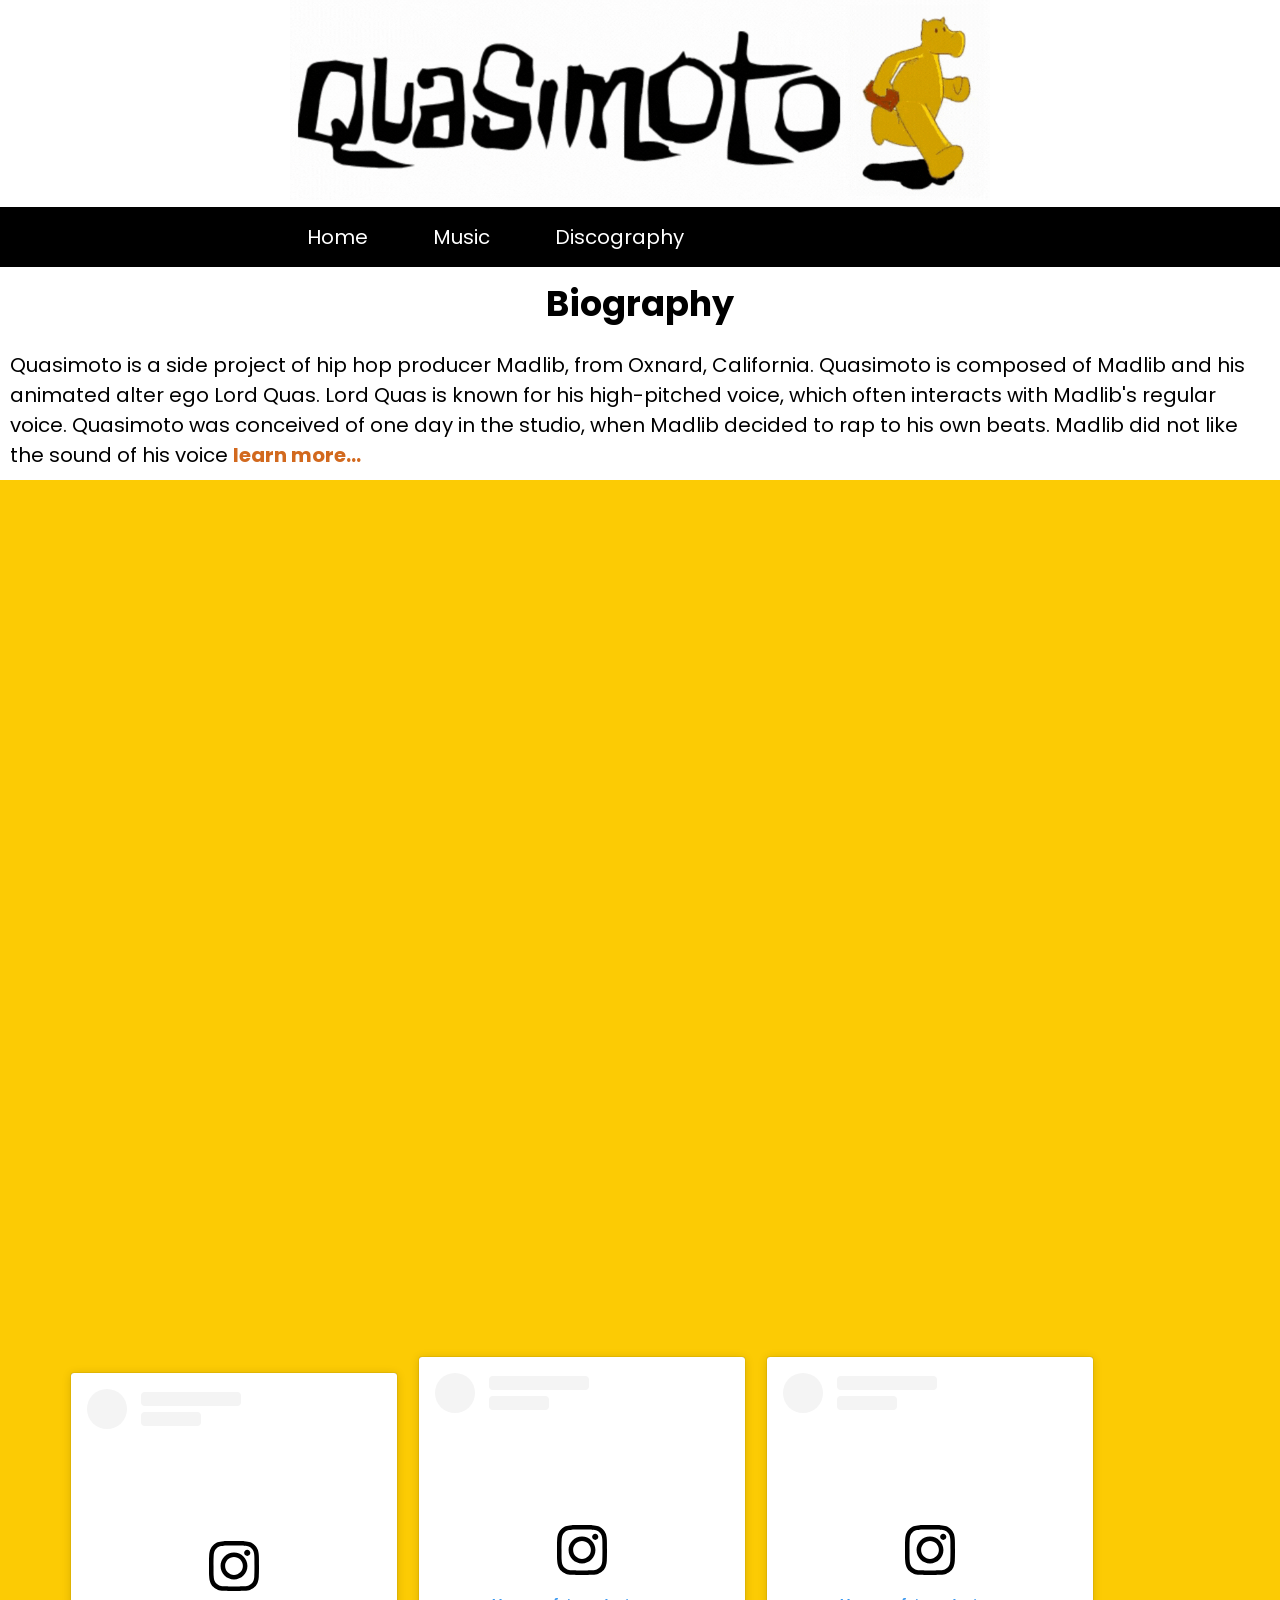
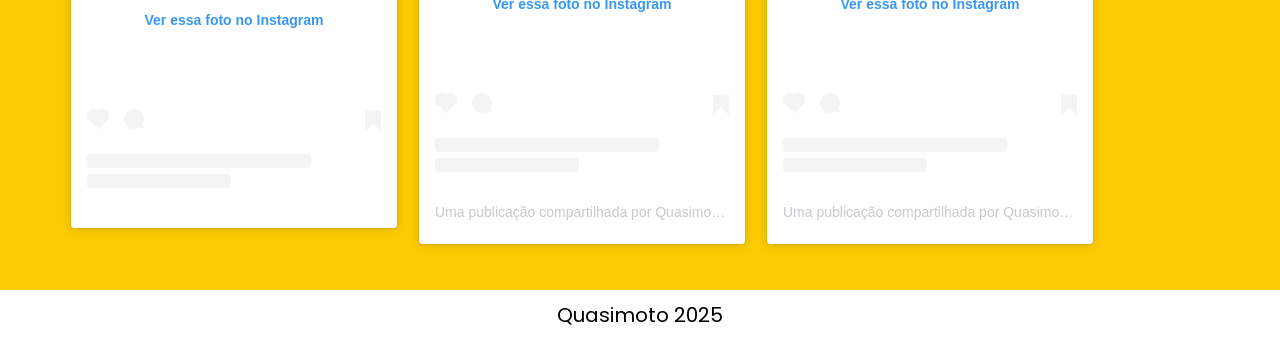
==== index.html @ 855b1bad "inicio projeto" ====
<!DOCTYPE html>
<html lang="en">

<head>
    <script src="https://kit.fontawesome.com/289f934075.js" crossorigin="anonymous"></script>
    <meta charset="UTF-8">
    <meta name="viewport" content="width=device-width, initial-scale=1.0">
    <title>Quasimoto</title>
    <link rel="stylesheet" href="style.css">
</head>

<body>
    <header>
        <div class="container">
            <div class="logo"><img src="imagens/logo-gif.gif" alt=""></div>
        </div>
        <div class="container-2">
            <div class="menu">
                <nav>
                    <a href="index.html">Home</a>
                    <a href="music.html">Music</a>
                    <a href="">Discography</a>
                </nav>
            </div>
            <div class="sociais">
                <button class="icon-social"><a href="https://www.instagram.com/quasimoto" target="_blank"><i
                            class="fa-brands fa-instagram"></i></a></button>
                <button class="icon-social"><a
                        href="https://open.spotify.com/intl-pt/artist/1rJkz5vopfGxTUGFNB3o4G?si=VcthNNlBQUWtLg6mft9ZTA"
                        target="_blank"><i class="fa-brands fa-spotify"></i></a></button>
                <button class="icon-social"><a href="https://www.youtube.com/channel/UCFkCLeMBKTlA3UD13VBTR9w" target="_blank"><i
                            class="fa-brands fa-youtube"></i></a></button>

            </div>
        </div>
    </header>

    <div>
        <section class="history">
            <h2>Biography</h2>
            <p>Quasimoto is a side project of hip hop producer Madlib, from Oxnard, California. Quasimoto is composed of
                Madlib and his animated alter ego Lord Quas. Lord Quas is known for his high-pitched voice, which often
                interacts with Madlib's regular voice. Quasimoto was conceived of one day in the studio, when Madlib
                decided to rap to his own beats. Madlib did not like the sound of his voice <a class="link"
                    href="https://en.wikipedia.org/wiki/Quasimoto" target="_blank"><strong>learn more...</strong></a>
            </p>

        </section>

        <section class="spotify">
            <iframe style="border-radius:12px"
                src="https://open.spotify.com/embed/album/0dCxrv92J8gKDh4zObd2ZZ?utm_source=generator&theme=0"
                width="100%" height="152" frameBorder="0" allowfullscreen=""
                allow="autoplay; clipboard-write; encrypted-media; fullscreen; picture-in-picture"
                loading="lazy"></iframe>

            <iframe style="border-radius:12px"
                src="https://open.spotify.com/embed/album/6jnkEgtcxePHtbay62bota?utm_source=generator&theme=0"
                width="100%" height="152" frameBorder="0" allowfullscreen=""
                allow="autoplay; clipboard-write; encrypted-media; fullscreen; picture-in-picture"
                loading="lazy"></iframe>

            <iframe style="border-radius:12px"
                src="https://open.spotify.com/embed/album/6lNV29aJNXAQksyH6wkS7x?utm_source=generator&theme=0"
                width="100%" height="152" frameBorder="0" allowfullscreen=""
                allow="autoplay; clipboard-write; encrypted-media; fullscreen; picture-in-picture"
                loading="lazy"></iframe>

            <iframe style="border-radius:12px"
                src="https://open.spotify.com/embed/playlist/37i9dQZF1DZ06evO0Nw60n?utm_source=generator&theme=0"
                width="100%" height="352" frameBorder="0" allowfullscreen=""
                allow="autoplay; clipboard-write; encrypted-media; fullscreen; picture-in-picture"
                loading="lazy"></iframe>
        </section>

        <section class="post">
            <blockquote class="instagram-media"
                data-instgrm-permalink="https://www.instagram.com/p/CuFh15ev2xc/?utm_source=ig_embed&amp;utm_campaign=loading"
                data-instgrm-version="14"
                style=" background:#FFF; border:0; border-radius:3px; box-shadow:0 0 1px 0 rgba(0,0,0,0.5),0 1px 10px 0 rgba(0,0,0,0.15); margin: 1px; max-width:540px; min-width:326px; padding:0; width:99.375%; width:-webkit-calc(100% - 2px); width:calc(100% - 2px);">
                <div style="padding:16px;"> <a
                        href="https://www.instagram.com/p/CuFh15ev2xc/?utm_source=ig_embed&amp;utm_campaign=loading"
                        style=" background:#FFFFFF; line-height:0; padding:0 0; text-align:center; text-decoration:none; width:100%;"
                        target="_blank">
                        <div style=" display: flex; flex-direction: row; align-items: center;">
                            <div
                                style="background-color: #F4F4F4; border-radius: 50%; flex-grow: 0; height: 40px; margin-right: 14px; width: 40px;">
                            </div>
                            <div style="display: flex; flex-direction: column; flex-grow: 1; justify-content: center;">
                                <div
                                    style=" background-color: #F4F4F4; border-radius: 4px; flex-grow: 0; height: 14px; margin-bottom: 6px; width: 100px;">
                                </div>
                                <div
                                    style=" background-color: #F4F4F4; border-radius: 4px; flex-grow: 0; height: 14px; width: 60px;">
                                </div>
                            </div>
                        </div>
                        <div style="padding: 19% 0;"></div>
                        <div style="display:block; height:50px; margin:0 auto 12px; width:50px;"><svg width="50px"
                                height="50px" viewBox="0 0 60 60" version="1.1" xmlns="https://www.w3.org/2000/svg"
                                xmlns:xlink="https://www.w3.org/1999/xlink">
                                <g stroke="none" stroke-width="1" fill="none" fill-rule="evenodd">
                                    <g transform="translate(-511.000000, -20.000000)" fill="#000000">
                                        <g>
                                            <path
                                                d="M556.869,30.41 C554.814,30.41 553.148,32.076 553.148,34.131 C553.148,36.186 554.814,37.852 556.869,37.852 C558.924,37.852 560.59,36.186 560.59,34.131 C560.59,32.076 558.924,30.41 556.869,30.41 M541,60.657 C535.114,60.657 530.342,55.887 530.342,50 C530.342,44.114 535.114,39.342 541,39.342 C546.887,39.342 551.658,44.114 551.658,50 C551.658,55.887 546.887,60.657 541,60.657 M541,33.886 C532.1,33.886 524.886,41.1 524.886,50 C524.886,58.899 532.1,66.113 541,66.113 C549.9,66.113 557.115,58.899 557.115,50 C557.115,41.1 549.9,33.886 541,33.886 M565.378,62.101 C565.244,65.022 564.756,66.606 564.346,67.663 C563.803,69.06 563.154,70.057 562.106,71.106 C561.058,72.155 560.06,72.803 558.662,73.347 C557.607,73.757 556.021,74.244 553.102,74.378 C549.944,74.521 548.997,74.552 541,74.552 C533.003,74.552 532.056,74.521 528.898,74.378 C525.979,74.244 524.393,73.757 523.338,73.347 C521.94,72.803 520.942,72.155 519.894,71.106 C518.846,70.057 518.197,69.06 517.654,67.663 C517.244,66.606 516.755,65.022 516.623,62.101 C516.479,58.943 516.448,57.996 516.448,50 C516.448,42.003 516.479,41.056 516.623,37.899 C516.755,34.978 517.244,33.391 517.654,32.338 C518.197,30.938 518.846,29.942 519.894,28.894 C520.942,27.846 521.94,27.196 523.338,26.654 C524.393,26.244 525.979,25.756 528.898,25.623 C532.057,25.479 533.004,25.448 541,25.448 C548.997,25.448 549.943,25.479 553.102,25.623 C556.021,25.756 557.607,26.244 558.662,26.654 C560.06,27.196 561.058,27.846 562.106,28.894 C563.154,29.942 563.803,30.938 564.346,32.338 C564.756,33.391 565.244,34.978 565.378,37.899 C565.522,41.056 565.552,42.003 565.552,50 C565.552,57.996 565.522,58.943 565.378,62.101 M570.82,37.631 C570.674,34.438 570.167,32.258 569.425,30.349 C568.659,28.377 567.633,26.702 565.965,25.035 C564.297,23.368 562.623,22.342 560.652,21.575 C558.743,20.834 556.562,20.326 553.369,20.18 C550.169,20.033 549.148,20 541,20 C532.853,20 531.831,20.033 528.631,20.18 C525.438,20.326 523.257,20.834 521.349,21.575 C519.376,22.342 517.703,23.368 516.035,25.035 C514.368,26.702 513.342,28.377 512.574,30.349 C511.834,32.258 511.326,34.438 511.181,37.631 C511.035,40.831 511,41.851 511,50 C511,58.147 511.035,59.17 511.181,62.369 C511.326,65.562 511.834,67.743 512.574,69.651 C513.342,71.625 514.368,73.296 516.035,74.965 C517.703,76.634 519.376,77.658 521.349,78.425 C523.257,79.167 525.438,79.673 528.631,79.82 C531.831,79.965 532.853,80.001 541,80.001 C549.148,80.001 550.169,79.965 553.369,79.82 C556.562,79.673 558.743,79.167 560.652,78.425 C562.623,77.658 564.297,76.634 565.965,74.965 C567.633,73.296 568.659,71.625 569.425,69.651 C570.167,67.743 570.674,65.562 570.82,62.369 C570.966,59.17 571,58.147 571,50 C571,41.851 570.966,40.831 570.82,37.631">
                                            </path>
                                        </g>
                                    </g>
                                </g>
                            </svg></div>
                        <div style="padding-top: 8px;">
                            <div
                                style=" color:#3897f0; font-family:Arial,sans-serif; font-size:14px; font-style:normal; font-weight:550; line-height:18px;">
                                Ver essa foto no Instagram</div>
                        </div>
                        <div style="padding: 12.5% 0;"></div>
                        <div style="display: flex; flex-direction: row; margin-bottom: 14px; align-items: center;">
                            <div>
                                <div
                                    style="background-color: #F4F4F4; border-radius: 50%; height: 12.5px; width: 12.5px; transform: translateX(0px) translateY(7px);">
                                </div>
                                <div
                                    style="background-color: #F4F4F4; height: 12.5px; transform: rotate(-45deg) translateX(3px) translateY(1px); width: 12.5px; flex-grow: 0; margin-right: 14px; margin-left: 2px;">
                                </div>
                                <div
                                    style="background-color: #F4F4F4; border-radius: 50%; height: 12.5px; width: 12.5px; transform: translateX(9px) translateY(-18px);">
                                </div>
                            </div>
                            <div style="margin-left: 8px;">
                                <div
                                    style=" background-color: #F4F4F4; border-radius: 50%; flex-grow: 0; height: 20px; width: 20px;">
                                </div>
                                <div
                                    style=" width: 0; height: 0; border-top: 2px solid transparent; border-left: 6px solid #f4f4f4; border-bottom: 2px solid transparent; transform: translateX(16px) translateY(-4px) rotate(30deg)">
                                </div>
                            </div>
                            <div style="margin-left: auto;">
                                <div
                                    style=" width: 0px; border-top: 8px solid #F4F4F4; border-right: 8px solid transparent; transform: translateY(16px);">
                                </div>
                                <div
                                    style=" background-color: #F4F4F4; flex-grow: 0; height: 12px; width: 16px; transform: translateY(-4px);">
                                </div>
                                <div
                                    style=" width: 0; height: 0; border-top: 8px solid #F4F4F4; border-left: 8px solid transparent; transform: translateY(-4px) translateX(8px);">
                                </div>
                            </div>
                        </div>
                        <div
                            style="display: flex; flex-direction: column; flex-grow: 1; justify-content: center; margin-bottom: 24px;">
                            <div
                                style=" background-color: #F4F4F4; border-radius: 4px; flex-grow: 0; height: 14px; margin-bottom: 6px; width: 224px;">
                            </div>
                            <div
                                style=" background-color: #F4F4F4; border-radius: 4px; flex-grow: 0; height: 14px; width: 144px;">
                            </div>
                        </div>
                    </a></div>
            </blockquote>
            <script async src="//www.instagram.com/embed.js"></script>

            <blockquote class="instagram-media"
                data-instgrm-permalink="https://www.instagram.com/p/CskNwiOptbp/?utm_source=ig_embed&amp;utm_campaign=loading"
                data-instgrm-version="14"
                style=" background:#FFF; border:0; border-radius:3px; box-shadow:0 0 1px 0 rgba(0,0,0,0.5),0 1px 10px 0 rgba(0,0,0,0.15); margin: 1px; max-width:540px; min-width:326px; padding:0; width:99.375%; width:-webkit-calc(100% - 2px); width:calc(100% - 2px);">
                <div style="padding:16px;"> <a
                        href="https://www.instagram.com/p/CskNwiOptbp/?utm_source=ig_embed&amp;utm_campaign=loading"
                        style=" background:#FFFFFF; line-height:0; padding:0 0; text-align:center; text-decoration:none; width:100%;"
                        target="_blank">
                        <div style=" display: flex; flex-direction: row; align-items: center;">
                            <div
                                style="background-color: #F4F4F4; border-radius: 50%; flex-grow: 0; height: 40px; margin-right: 14px; width: 40px;">
                            </div>
                            <div style="display: flex; flex-direction: column; flex-grow: 1; justify-content: center;">
                                <div
                                    style=" background-color: #F4F4F4; border-radius: 4px; flex-grow: 0; height: 14px; margin-bottom: 6px; width: 100px;">
                                </div>
                                <div
                                    style=" background-color: #F4F4F4; border-radius: 4px; flex-grow: 0; height: 14px; width: 60px;">
                                </div>
                            </div>
                        </div>
                        <div style="padding: 19% 0;"></div>
                        <div style="display:block; height:50px; margin:0 auto 12px; width:50px;"><svg width="50px"
                                height="50px" viewBox="0 0 60 60" version="1.1" xmlns="https://www.w3.org/2000/svg"
                                xmlns:xlink="https://www.w3.org/1999/xlink">
                                <g stroke="none" stroke-width="1" fill="none" fill-rule="evenodd">
                                    <g transform="translate(-511.000000, -20.000000)" fill="#000000">
                                        <g>
                                            <path
                                                d="M556.869,30.41 C554.814,30.41 553.148,32.076 553.148,34.131 C553.148,36.186 554.814,37.852 556.869,37.852 C558.924,37.852 560.59,36.186 560.59,34.131 C560.59,32.076 558.924,30.41 556.869,30.41 M541,60.657 C535.114,60.657 530.342,55.887 530.342,50 C530.342,44.114 535.114,39.342 541,39.342 C546.887,39.342 551.658,44.114 551.658,50 C551.658,55.887 546.887,60.657 541,60.657 M541,33.886 C532.1,33.886 524.886,41.1 524.886,50 C524.886,58.899 532.1,66.113 541,66.113 C549.9,66.113 557.115,58.899 557.115,50 C557.115,41.1 549.9,33.886 541,33.886 M565.378,62.101 C565.244,65.022 564.756,66.606 564.346,67.663 C563.803,69.06 563.154,70.057 562.106,71.106 C561.058,72.155 560.06,72.803 558.662,73.347 C557.607,73.757 556.021,74.244 553.102,74.378 C549.944,74.521 548.997,74.552 541,74.552 C533.003,74.552 532.056,74.521 528.898,74.378 C525.979,74.244 524.393,73.757 523.338,73.347 C521.94,72.803 520.942,72.155 519.894,71.106 C518.846,70.057 518.197,69.06 517.654,67.663 C517.244,66.606 516.755,65.022 516.623,62.101 C516.479,58.943 516.448,57.996 516.448,50 C516.448,42.003 516.479,41.056 516.623,37.899 C516.755,34.978 517.244,33.391 517.654,32.338 C518.197,30.938 518.846,29.942 519.894,28.894 C520.942,27.846 521.94,27.196 523.338,26.654 C524.393,26.244 525.979,25.756 528.898,25.623 C532.057,25.479 533.004,25.448 541,25.448 C548.997,25.448 549.943,25.479 553.102,25.623 C556.021,25.756 557.607,26.244 558.662,26.654 C560.06,27.196 561.058,27.846 562.106,28.894 C563.154,29.942 563.803,30.938 564.346,32.338 C564.756,33.391 565.244,34.978 565.378,37.899 C565.522,41.056 565.552,42.003 565.552,50 C565.552,57.996 565.522,58.943 565.378,62.101 M570.82,37.631 C570.674,34.438 570.167,32.258 569.425,30.349 C568.659,28.377 567.633,26.702 565.965,25.035 C564.297,23.368 562.623,22.342 560.652,21.575 C558.743,20.834 556.562,20.326 553.369,20.18 C550.169,20.033 549.148,20 541,20 C532.853,20 531.831,20.033 528.631,20.18 C525.438,20.326 523.257,20.834 521.349,21.575 C519.376,22.342 517.703,23.368 516.035,25.035 C514.368,26.702 513.342,28.377 512.574,30.349 C511.834,32.258 511.326,34.438 511.181,37.631 C511.035,40.831 511,41.851 511,50 C511,58.147 511.035,59.17 511.181,62.369 C511.326,65.562 511.834,67.743 512.574,69.651 C513.342,71.625 514.368,73.296 516.035,74.965 C517.703,76.634 519.376,77.658 521.349,78.425 C523.257,79.167 525.438,79.673 528.631,79.82 C531.831,79.965 532.853,80.001 541,80.001 C549.148,80.001 550.169,79.965 553.369,79.82 C556.562,79.673 558.743,79.167 560.652,78.425 C562.623,77.658 564.297,76.634 565.965,74.965 C567.633,73.296 568.659,71.625 569.425,69.651 C570.167,67.743 570.674,65.562 570.82,62.369 C570.966,59.17 571,58.147 571,50 C571,41.851 570.966,40.831 570.82,37.631">
                                            </path>
                                        </g>
                                    </g>
                                </g>
                            </svg></div>
                        <div style="padding-top: 8px;">
                            <div
                                style=" color:#3897f0; font-family:Arial,sans-serif; font-size:14px; font-style:normal; font-weight:550; line-height:18px;">
                                Ver essa foto no Instagram</div>
                        </div>
                        <div style="padding: 12.5% 0;"></div>
                        <div style="display: flex; flex-direction: row; margin-bottom: 14px; align-items: center;">
                            <div>
                                <div
                                    style="background-color: #F4F4F4; border-radius: 50%; height: 12.5px; width: 12.5px; transform: translateX(0px) translateY(7px);">
                                </div>
                                <div
                                    style="background-color: #F4F4F4; height: 12.5px; transform: rotate(-45deg) translateX(3px) translateY(1px); width: 12.5px; flex-grow: 0; margin-right: 14px; margin-left: 2px;">
                                </div>
                                <div
                                    style="background-color: #F4F4F4; border-radius: 50%; height: 12.5px; width: 12.5px; transform: translateX(9px) translateY(-18px);">
                                </div>
                            </div>
                            <div style="margin-left: 8px;">
                                <div
                                    style=" background-color: #F4F4F4; border-radius: 50%; flex-grow: 0; height: 20px; width: 20px;">
                                </div>
                                <div
                                    style=" width: 0; height: 0; border-top: 2px solid transparent; border-left: 6px solid #f4f4f4; border-bottom: 2px solid transparent; transform: translateX(16px) translateY(-4px) rotate(30deg)">
                                </div>
                            </div>
                            <div style="margin-left: auto;">
                                <div
                                    style=" width: 0px; border-top: 8px solid #F4F4F4; border-right: 8px solid transparent; transform: translateY(16px);">
                                </div>
                                <div
                                    style=" background-color: #F4F4F4; flex-grow: 0; height: 12px; width: 16px; transform: translateY(-4px);">
                                </div>
                                <div
                                    style=" width: 0; height: 0; border-top: 8px solid #F4F4F4; border-left: 8px solid transparent; transform: translateY(-4px) translateX(8px);">
                                </div>
                            </div>
                        </div>
                        <div
                            style="display: flex; flex-direction: column; flex-grow: 1; justify-content: center; margin-bottom: 24px;">
                            <div
                                style=" background-color: #F4F4F4; border-radius: 4px; flex-grow: 0; height: 14px; margin-bottom: 6px; width: 224px;">
                            </div>
                            <div
                                style=" background-color: #F4F4F4; border-radius: 4px; flex-grow: 0; height: 14px; width: 144px;">
                            </div>
                        </div>
                    </a>
                    <p
                        style=" color:#c9c8cd; font-family:Arial,sans-serif; font-size:14px; line-height:17px; margin-bottom:0; margin-top:8px; overflow:hidden; padding:8px 0 7px; text-align:center; text-overflow:ellipsis; white-space:nowrap;">
                        <a href="https://www.instagram.com/p/CskNwiOptbp/?utm_source=ig_embed&amp;utm_campaign=loading"
                            style=" color:#c9c8cd; font-family:Arial,sans-serif; font-size:14px; font-style:normal; font-weight:normal; line-height:17px; text-decoration:none;"
                            target="_blank">Uma publicação compartilhada por Quasimoto (@quasimoto)</a></p>
                </div>
            </blockquote>
            <script async src="//www.instagram.com/embed.js"></script>

            <blockquote class="instagram-media"
                data-instgrm-permalink="https://www.instagram.com/p/B7-LHjEnZPI/?utm_source=ig_embed&amp;utm_campaign=loading"
                data-instgrm-version="14"
                style=" background:#FFF; border:0; border-radius:3px; box-shadow:0 0 1px 0 rgba(0,0,0,0.5),0 1px 10px 0 rgba(0,0,0,0.15); margin: 1px; max-width:540px; min-width:326px; padding:0; width:99.375%; width:-webkit-calc(100% - 2px); width:calc(100% - 2px);">
                <div style="padding:16px;"> <a
                        href="https://www.instagram.com/p/B7-LHjEnZPI/?utm_source=ig_embed&amp;utm_campaign=loading"
                        style=" background:#FFFFFF; line-height:0; padding:0 0; text-align:center; text-decoration:none; width:100%;"
                        target="_blank">
                        <div style=" display: flex; flex-direction: row; align-items: center;">
                            <div
                                style="background-color: #F4F4F4; border-radius: 50%; flex-grow: 0; height: 40px; margin-right: 14px; width: 40px;">
                            </div>
                            <div style="display: flex; flex-direction: column; flex-grow: 1; justify-content: center;">
                                <div
                                    style=" background-color: #F4F4F4; border-radius: 4px; flex-grow: 0; height: 14px; margin-bottom: 6px; width: 100px;">
                                </div>
                                <div
                                    style=" background-color: #F4F4F4; border-radius: 4px; flex-grow: 0; height: 14px; width: 60px;">
                                </div>
                            </div>
                        </div>
                        <div style="padding: 19% 0;"></div>
                        <div style="display:block; height:50px; margin:0 auto 12px; width:50px;"><svg width="50px"
                                height="50px" viewBox="0 0 60 60" version="1.1" xmlns="https://www.w3.org/2000/svg"
                                xmlns:xlink="https://www.w3.org/1999/xlink">
                                <g stroke="none" stroke-width="1" fill="none" fill-rule="evenodd">
                                    <g transform="translate(-511.000000, -20.000000)" fill="#000000">
                                        <g>
                                            <path
                                                d="M556.869,30.41 C554.814,30.41 553.148,32.076 553.148,34.131 C553.148,36.186 554.814,37.852 556.869,37.852 C558.924,37.852 560.59,36.186 560.59,34.131 C560.59,32.076 558.924,30.41 556.869,30.41 M541,60.657 C535.114,60.657 530.342,55.887 530.342,50 C530.342,44.114 535.114,39.342 541,39.342 C546.887,39.342 551.658,44.114 551.658,50 C551.658,55.887 546.887,60.657 541,60.657 M541,33.886 C532.1,33.886 524.886,41.1 524.886,50 C524.886,58.899 532.1,66.113 541,66.113 C549.9,66.113 557.115,58.899 557.115,50 C557.115,41.1 549.9,33.886 541,33.886 M565.378,62.101 C565.244,65.022 564.756,66.606 564.346,67.663 C563.803,69.06 563.154,70.057 562.106,71.106 C561.058,72.155 560.06,72.803 558.662,73.347 C557.607,73.757 556.021,74.244 553.102,74.378 C549.944,74.521 548.997,74.552 541,74.552 C533.003,74.552 532.056,74.521 528.898,74.378 C525.979,74.244 524.393,73.757 523.338,73.347 C521.94,72.803 520.942,72.155 519.894,71.106 C518.846,70.057 518.197,69.06 517.654,67.663 C517.244,66.606 516.755,65.022 516.623,62.101 C516.479,58.943 516.448,57.996 516.448,50 C516.448,42.003 516.479,41.056 516.623,37.899 C516.755,34.978 517.244,33.391 517.654,32.338 C518.197,30.938 518.846,29.942 519.894,28.894 C520.942,27.846 521.94,27.196 523.338,26.654 C524.393,26.244 525.979,25.756 528.898,25.623 C532.057,25.479 533.004,25.448 541,25.448 C548.997,25.448 549.943,25.479 553.102,25.623 C556.021,25.756 557.607,26.244 558.662,26.654 C560.06,27.196 561.058,27.846 562.106,28.894 C563.154,29.942 563.803,30.938 564.346,32.338 C564.756,33.391 565.244,34.978 565.378,37.899 C565.522,41.056 565.552,42.003 565.552,50 C565.552,57.996 565.522,58.943 565.378,62.101 M570.82,37.631 C570.674,34.438 570.167,32.258 569.425,30.349 C568.659,28.377 567.633,26.702 565.965,25.035 C564.297,23.368 562.623,22.342 560.652,21.575 C558.743,20.834 556.562,20.326 553.369,20.18 C550.169,20.033 549.148,20 541,20 C532.853,20 531.831,20.033 528.631,20.18 C525.438,20.326 523.257,20.834 521.349,21.575 C519.376,22.342 517.703,23.368 516.035,25.035 C514.368,26.702 513.342,28.377 512.574,30.349 C511.834,32.258 511.326,34.438 511.181,37.631 C511.035,40.831 511,41.851 511,50 C511,58.147 511.035,59.17 511.181,62.369 C511.326,65.562 511.834,67.743 512.574,69.651 C513.342,71.625 514.368,73.296 516.035,74.965 C517.703,76.634 519.376,77.658 521.349,78.425 C523.257,79.167 525.438,79.673 528.631,79.82 C531.831,79.965 532.853,80.001 541,80.001 C549.148,80.001 550.169,79.965 553.369,79.82 C556.562,79.673 558.743,79.167 560.652,78.425 C562.623,77.658 564.297,76.634 565.965,74.965 C567.633,73.296 568.659,71.625 569.425,69.651 C570.167,67.743 570.674,65.562 570.82,62.369 C570.966,59.17 571,58.147 571,50 C571,41.851 570.966,40.831 570.82,37.631">
                                            </path>
                                        </g>
                                    </g>
                                </g>
                            </svg></div>
                        <div style="padding-top: 8px;">
                            <div
                                style=" color:#3897f0; font-family:Arial,sans-serif; font-size:14px; font-style:normal; font-weight:550; line-height:18px;">
                                Ver essa foto no Instagram</div>
                        </div>
                        <div style="padding: 12.5% 0;"></div>
                        <div style="display: flex; flex-direction: row; margin-bottom: 14px; align-items: center;">
                            <div>
                                <div
                                    style="background-color: #F4F4F4; border-radius: 50%; height: 12.5px; width: 12.5px; transform: translateX(0px) translateY(7px);">
                                </div>
                                <div
                                    style="background-color: #F4F4F4; height: 12.5px; transform: rotate(-45deg) translateX(3px) translateY(1px); width: 12.5px; flex-grow: 0; margin-right: 14px; margin-left: 2px;">
                                </div>
                                <div
                                    style="background-color: #F4F4F4; border-radius: 50%; height: 12.5px; width: 12.5px; transform: translateX(9px) translateY(-18px);">
                                </div>
                            </div>
                            <div style="margin-left: 8px;">
                                <div
                                    style=" background-color: #F4F4F4; border-radius: 50%; flex-grow: 0; height: 20px; width: 20px;">
                                </div>
                                <div
                                    style=" width: 0; height: 0; border-top: 2px solid transparent; border-left: 6px solid #f4f4f4; border-bottom: 2px solid transparent; transform: translateX(16px) translateY(-4px) rotate(30deg)">
                                </div>
                            </div>
                            <div style="margin-left: auto;">
                                <div
                                    style=" width: 0px; border-top: 8px solid #F4F4F4; border-right: 8px solid transparent; transform: translateY(16px);">
                                </div>
                                <div
                                    style=" background-color: #F4F4F4; flex-grow: 0; height: 12px; width: 16px; transform: translateY(-4px);">
                                </div>
                                <div
                                    style=" width: 0; height: 0; border-top: 8px solid #F4F4F4; border-left: 8px solid transparent; transform: translateY(-4px) translateX(8px);">
                                </div>
                            </div>
                        </div>
                        <div
                            style="display: flex; flex-direction: column; flex-grow: 1; justify-content: center; margin-bottom: 24px;">
                            <div
                                style=" background-color: #F4F4F4; border-radius: 4px; flex-grow: 0; height: 14px; margin-bottom: 6px; width: 224px;">
                            </div>
                            <div
                                style=" background-color: #F4F4F4; border-radius: 4px; flex-grow: 0; height: 14px; width: 144px;">
                            </div>
                        </div>
                    </a>
                    <p
                        style=" color:#c9c8cd; font-family:Arial,sans-serif; font-size:14px; line-height:17px; margin-bottom:0; margin-top:8px; overflow:hidden; padding:8px 0 7px; text-align:center; text-overflow:ellipsis; white-space:nowrap;">
                        <a href="https://www.instagram.com/p/B7-LHjEnZPI/?utm_source=ig_embed&amp;utm_campaign=loading"
                            style=" color:#c9c8cd; font-family:Arial,sans-serif; font-size:14px; font-style:normal; font-weight:normal; line-height:17px; text-decoration:none;"
                            target="_blank">Uma publicação compartilhada por Quasimoto (@quasimoto)</a></p>
                </div>
            </blockquote>
            <script async src="//www.instagram.com/embed.js"></script>

            

        </section>

    </div>

</body>

<footer>
    <img src="" alt="">
    <p>Quasimoto 2025</p>
</footer>

</html>
---- style.css ----
@charset "UTF-8";

@import url('https://fonts.googleapis.com/css2?family=Gloock&family=Passion+One&family=Poppins:wght@100;400&family=Sriracha&display=swap');

* {
    margin: 0;
    padding: 0;
    box-sizing: border-box;
    font-family: "Poppins", sans-serif;
    font-weight: 400px;
    font-style: normal;
}

body{
    background-color: #fccb04;

}

.container{
    max-width: 1080px;
    display: flex;
    align-items: center;
    justify-content: center;
    margin: 0 auto;

}
.container-2{
    max-width: 100%;
    display: flex;
    align-items: center;
    justify-content: center;
    margin: 0 auto;
    background-color: black;
    

}
.container-2 :hover{
    color: #fccb04;
    transition: scale 350ms;
    scale: 1.1;
    
    
}

header{
    background-color: white;
   
}
nav, a{
    text-decoration: none;
    padding-right: 60px;
    font-size: 20px;
    color: white;
    
}
.logo img{
    width: 700px;
    height: 200px;
    
    
}
.sociais  {
    
    padding: 10px ;
    display: flex;
    align-items: center;
    gap: 15px;
    
    
   
}

.sociais :hover{
    color: #fccb04;
    transition: scale 350ms;
    scale: 1.1;
}

button{
    width: 40px;
    height: 40px;
    background-color: black;
    border: none;
    
}
i{
    font-size: 40px;
    display: flex;
    margin: auto;
    align-items: center;
    color: #fff;
    
    
    

}

.spotify{
    padding: 10px;
    
}

 h2, p {
    background-color: #fff;
    font-size: 20px;
    margin-top: auto;
    padding: 10px;
    border-color: black;
}

h2{
    font-size: 35px;
    display: flex;
    align-items: center;
    justify-content: center;
}
.link{
    color: chocolate;
    font-size: 20px;
    
}

.post{
    width: 25px; 
    padding: 20px 70px;
    display: flex;
    align-items: center;
    
    gap: 20px;
}

.music-pag{
    padding: 10px 10px;
    
}

footer{
    text-align: center;
  
}
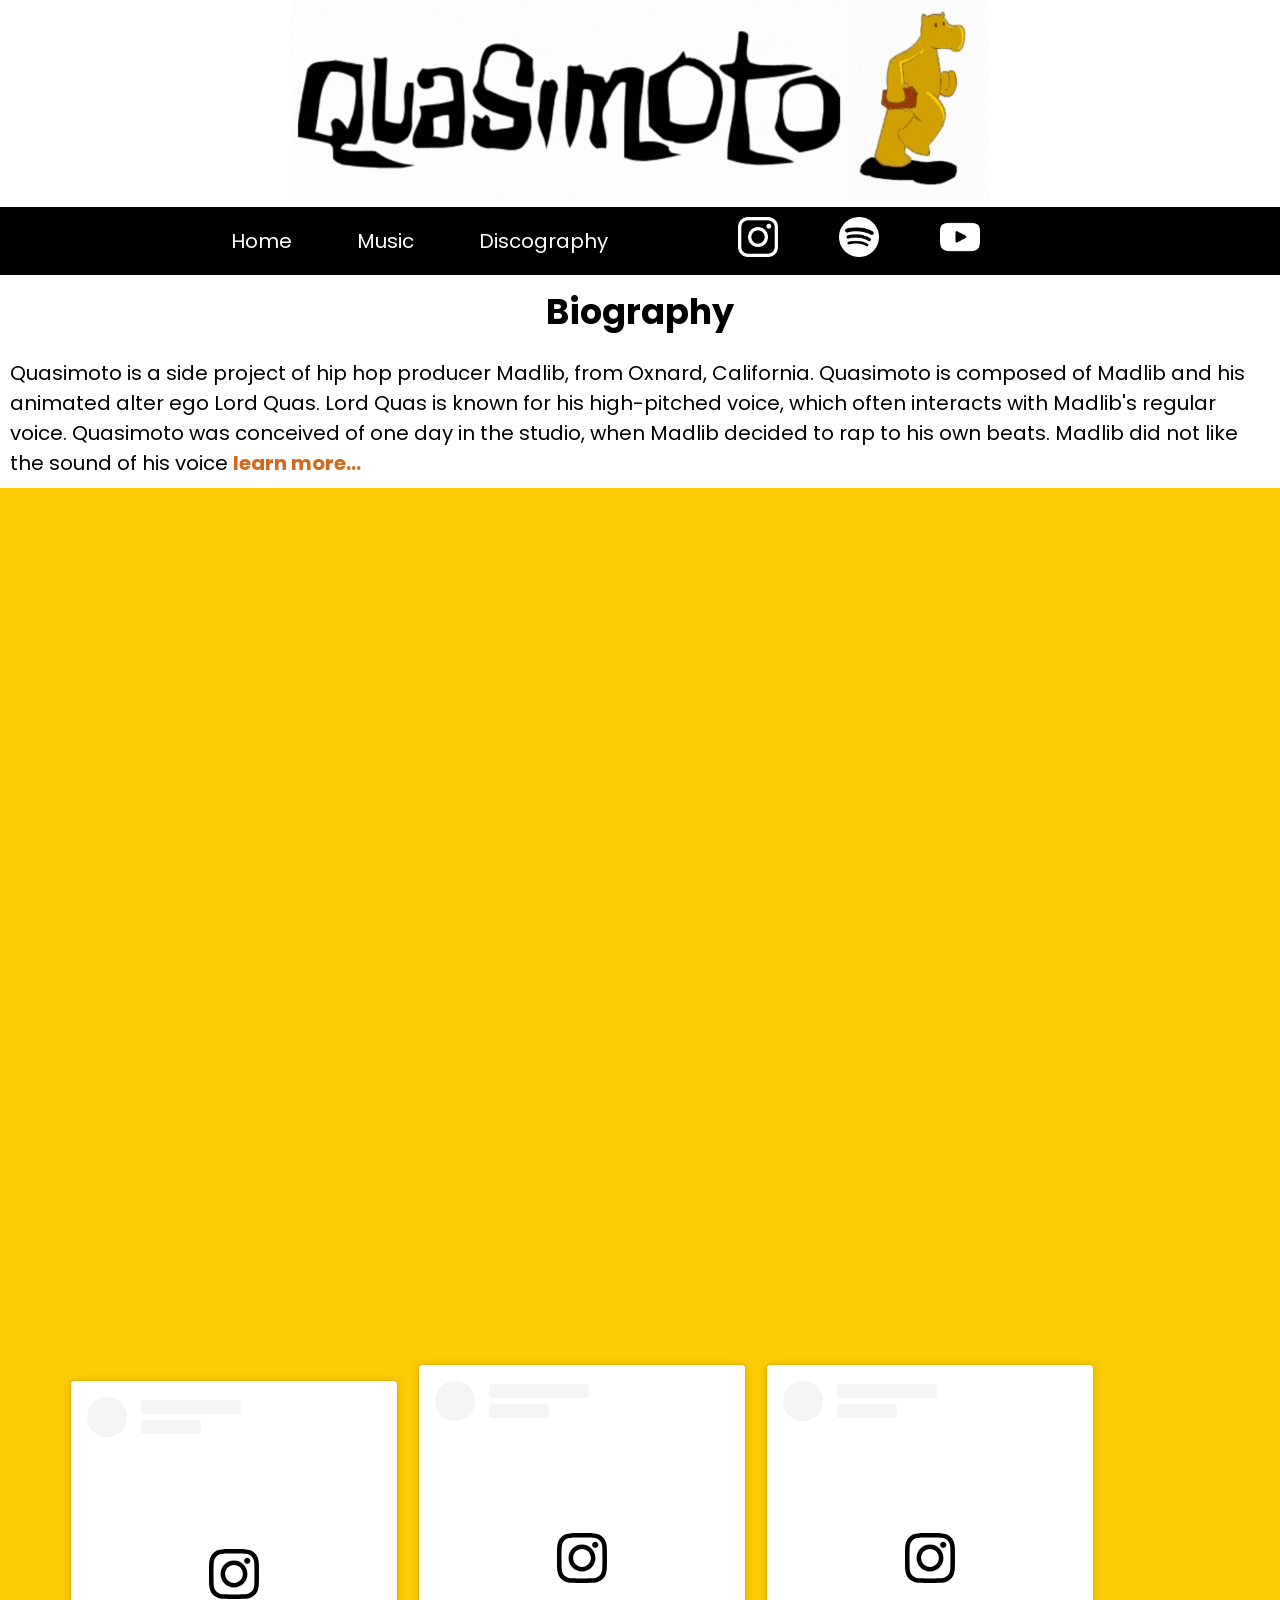
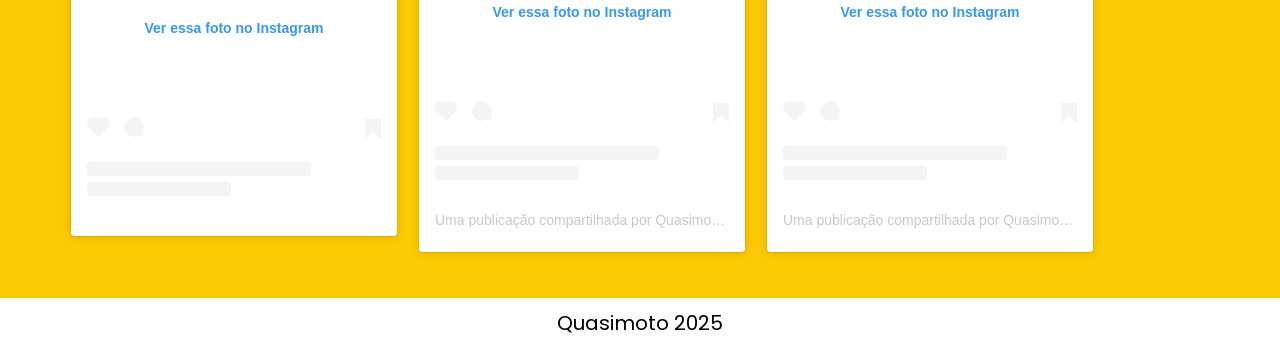
==== commit f2fa79fa: "add icon" ====
--- a/index.html
+++ b/index.html
@@ -23,13 +23,9 @@
                 </nav>
             </div>
             <div class="sociais">
-                <button class="icon-social"><a href="https://www.instagram.com/quasimoto" target="_blank"><i
-                            class="fa-brands fa-instagram"></i></a></button>
-                <button class="icon-social"><a
-                        href="https://open.spotify.com/intl-pt/artist/1rJkz5vopfGxTUGFNB3o4G?si=VcthNNlBQUWtLg6mft9ZTA"
-                        target="_blank"><i class="fa-brands fa-spotify"></i></a></button>
-                <button class="icon-social"><a href="https://www.youtube.com/channel/UCFkCLeMBKTlA3UD13VBTR9w" target="_blank"><i
-                            class="fa-brands fa-youtube"></i></a></button>
+                <a href="https://www.instagram.com/quasimoto" target="_blank"><img class="icon-social" src="imagens/social icon/instagram.png" alt=""></a>
+                <a href="https://open.spotify.com/intl-pt/artist/1rJkz5vopfGxTUGFNB3o4G?si=VcthNNlBQUWtLg6mft9ZTA" target="_blank"><img class="icon-social" src="imagens/social icon/spotify.png" alt=""></a>
+                <a href="https://www.youtube.com/channel/UCFkCLeMBKTlA3UD13VBTR9w" target="_blank"><img class="icon-social" src="imagens/social icon/youtube.png" alt=""></a>
 
             </div>
         </div>
--- a/style.css
+++ b/style.css
@@ -34,12 +34,12 @@
     
 
 }
-.container-2 :hover{
-    color: #fccb04;
+nav:hover{
     transition: scale 350ms;
-    scale: 1.1;
-    
-    
+    scale: 1.1; 
+}
+a:hover{
+color: #fccb04;
 }
 
 header{
@@ -55,17 +55,13 @@
 }
 .logo img{
     width: 700px;
-    height: 200px;
-    
-    
+    height: 200px; 
 }
 .sociais  {
     
     padding: 10px ;
+    gap: 1px;
     display: flex;
-    align-items: center;
-    gap: 15px;
-    
     
    
 }
@@ -76,13 +72,17 @@
     scale: 1.1;
 }
 
-button{
+.icon-social{
     width: 40px;
     height: 40px;
-    background-color: black;
     border: none;
+    filter: invert(100%);
+}
+
+.icon-social img:hover{
     
 }
+
 i{
     font-size: 40px;
     display: flex;
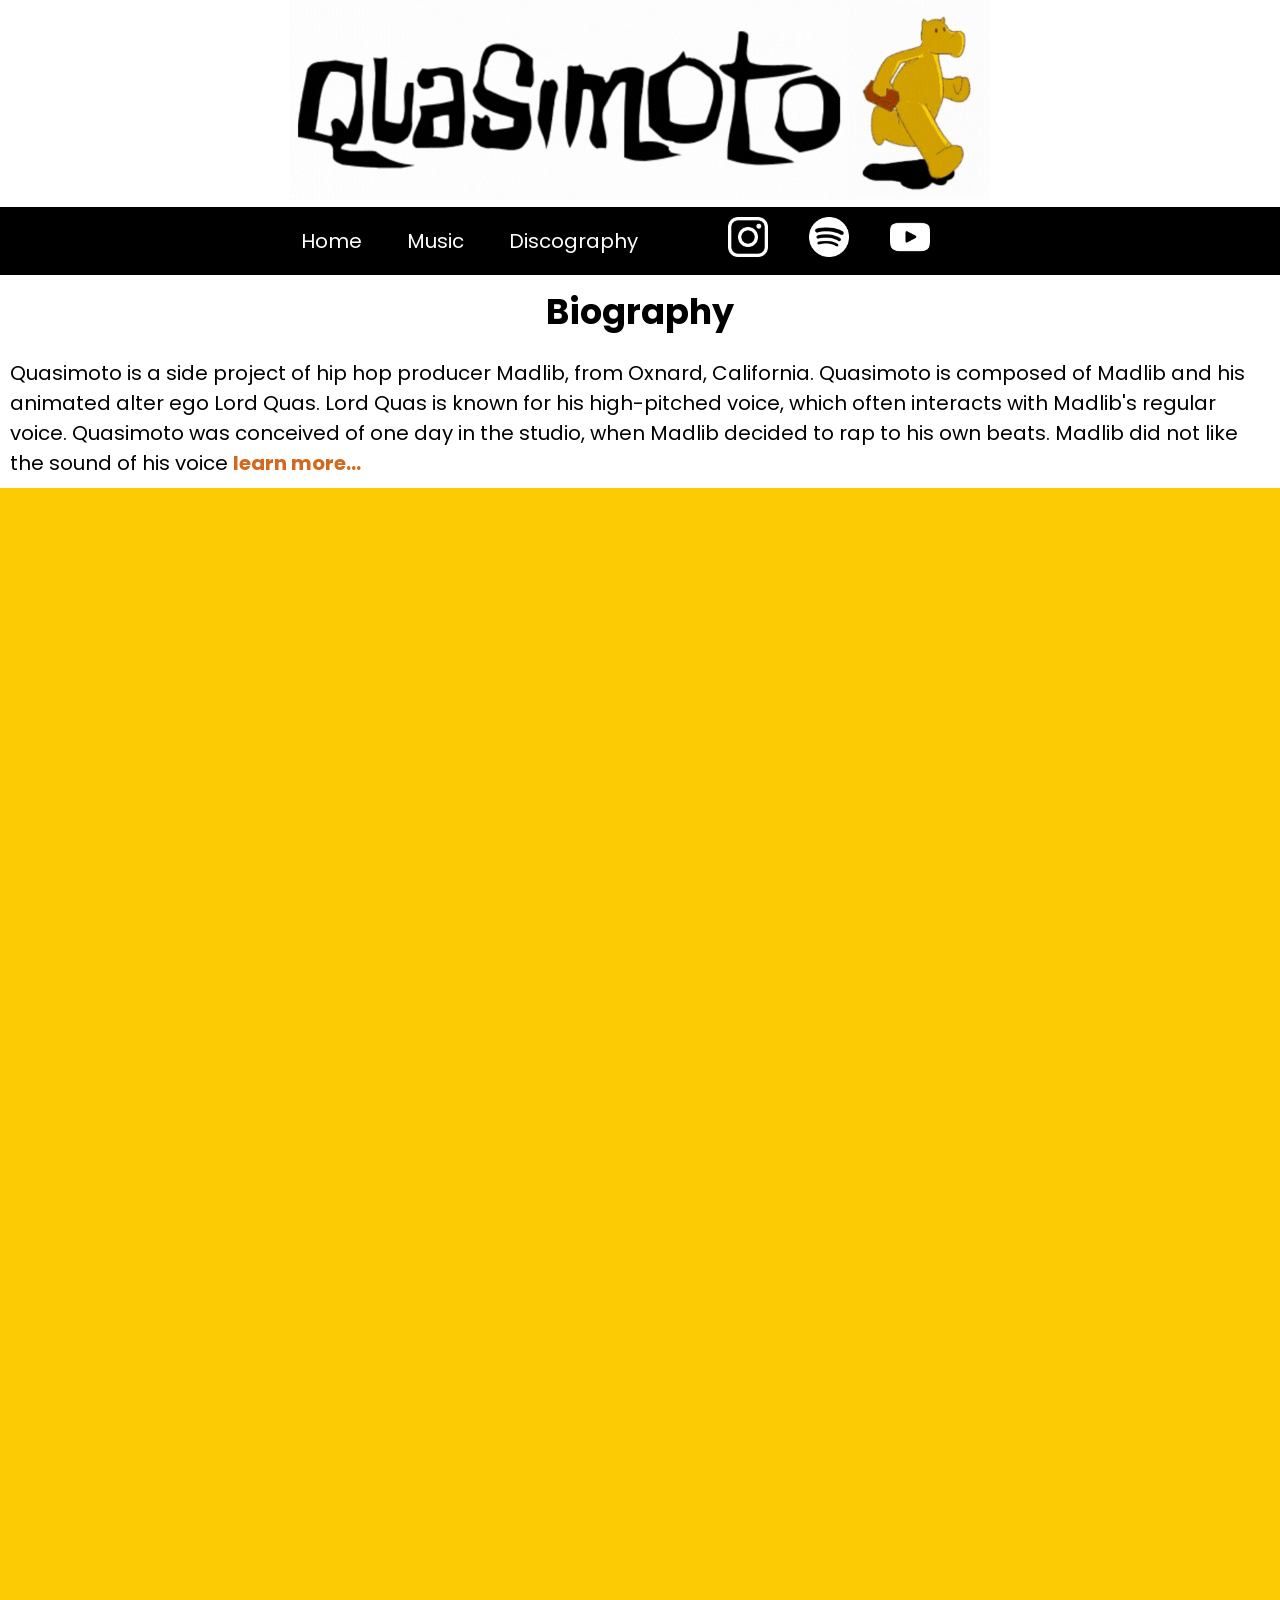
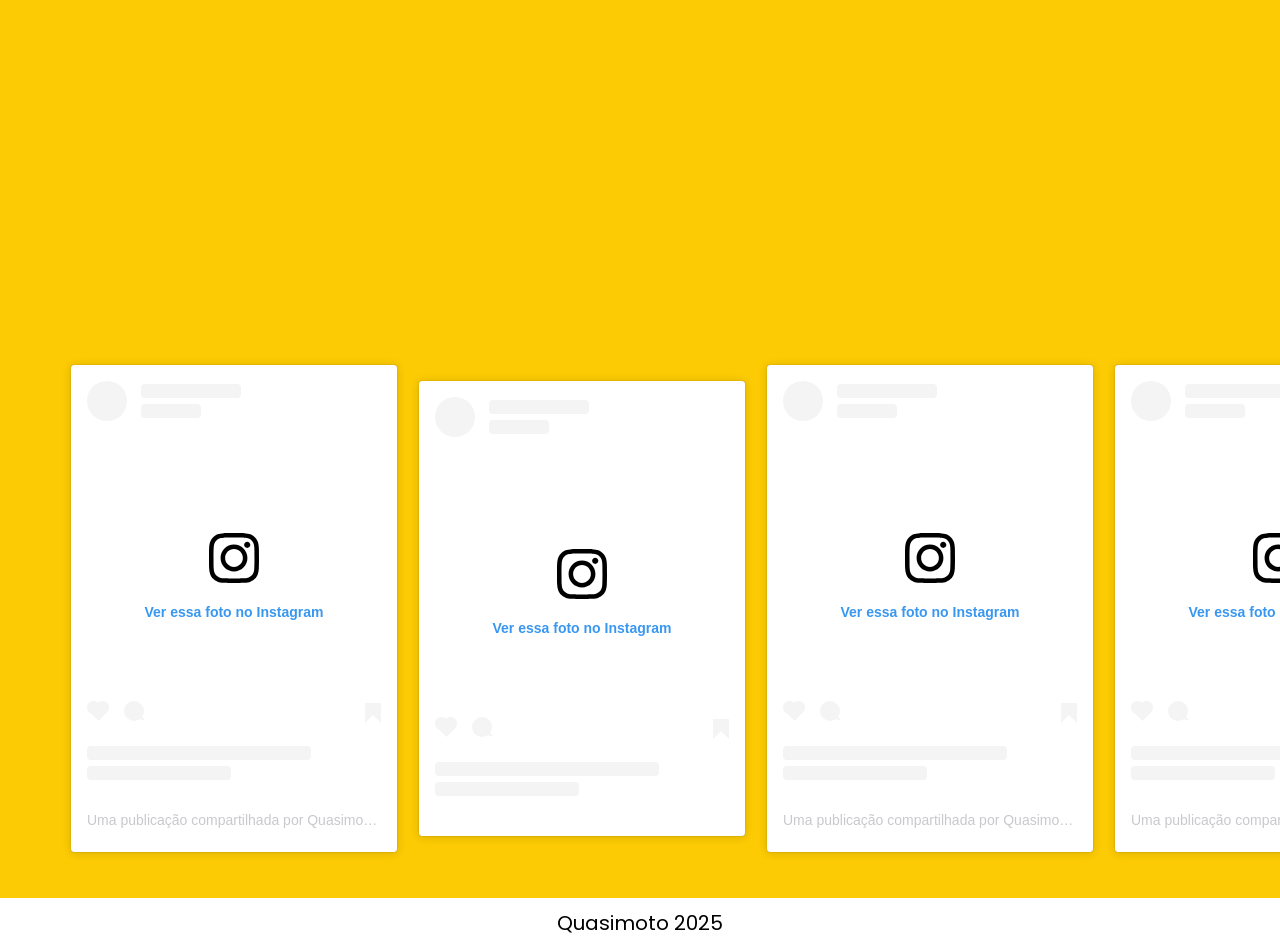
==== commit 45d5519e: "update project" ====
--- a/index.html
+++ b/index.html
@@ -23,9 +23,12 @@
                 </nav>
             </div>
             <div class="sociais">
-                <a href="https://www.instagram.com/quasimoto" target="_blank"><img class="icon-social" src="imagens/social icon/instagram.png" alt=""></a>
-                <a href="https://open.spotify.com/intl-pt/artist/1rJkz5vopfGxTUGFNB3o4G?si=VcthNNlBQUWtLg6mft9ZTA" target="_blank"><img class="icon-social" src="imagens/social icon/spotify.png" alt=""></a>
-                <a href="https://www.youtube.com/channel/UCFkCLeMBKTlA3UD13VBTR9w" target="_blank"><img class="icon-social" src="imagens/social icon/youtube.png" alt=""></a>
+                <a href="https://www.instagram.com/quasimoto" target="_blank"><img class="icon-social"
+                        src="imagens/social icon/instagram.png" alt=""></a>
+                <a href="https://open.spotify.com/intl-pt/artist/1rJkz5vopfGxTUGFNB3o4G?si=VcthNNlBQUWtLg6mft9ZTA"
+                    target="_blank"><img class="icon-social" src="imagens/social icon/spotify.png" alt=""></a>
+                <a href="https://www.youtube.com/channel/UCFkCLeMBKTlA3UD13VBTR9w" target="_blank"><img
+                        class="icon-social" src="imagens/social icon/youtube.png" alt=""></a>
 
             </div>
         </div>
@@ -42,40 +45,42 @@
             </p>
 
         </section>
-
+            <!--Spotify-->
         <section class="spotify">
-            <iframe style="border-radius:12px"
-                src="https://open.spotify.com/embed/album/0dCxrv92J8gKDh4zObd2ZZ?utm_source=generator&theme=0"
-                width="100%" height="152" frameBorder="0" allowfullscreen=""
+            <iframe data-testid="embed-iframe" style="border-radius:12px"
+                src="https://open.spotify.com/embed/album/0dCxrv92J8gKDh4zObd2ZZ?utm_source=generator&theme=0&si=29321cee6b434b99"
+                width="100%" height="352" frameBorder="0" allowfullscreen=""
                 allow="autoplay; clipboard-write; encrypted-media; fullscreen; picture-in-picture"
                 loading="lazy"></iframe>
 
-            <iframe style="border-radius:12px"
-                src="https://open.spotify.com/embed/album/6jnkEgtcxePHtbay62bota?utm_source=generator&theme=0"
-                width="100%" height="152" frameBorder="0" allowfullscreen=""
+            <iframe data-testid="embed-iframe" style="border-radius:12px"
+                src="https://open.spotify.com/embed/album/6jnkEgtcxePHtbay62bota?utm_source=generator&theme=0&si=638b2981f8c54d5d"
+                width="100%" height="352" frameBorder="0" allowfullscreen=""
                 allow="autoplay; clipboard-write; encrypted-media; fullscreen; picture-in-picture"
                 loading="lazy"></iframe>
 
-            <iframe style="border-radius:12px"
-                src="https://open.spotify.com/embed/album/6lNV29aJNXAQksyH6wkS7x?utm_source=generator&theme=0"
-                width="100%" height="152" frameBorder="0" allowfullscreen=""
+            <iframe data-testid="embed-iframe" style="border-radius:12px"
+                src="https://open.spotify.com/embed/album/6lNV29aJNXAQksyH6wkS7x?utm_source=generator&theme=0&si=fc68c40809a9411f"
+                width="100%" height="352" frameBorder="0" allowfullscreen=""
                 allow="autoplay; clipboard-write; encrypted-media; fullscreen; picture-in-picture"
                 loading="lazy"></iframe>
 
-            <iframe style="border-radius:12px"
-                src="https://open.spotify.com/embed/playlist/37i9dQZF1DZ06evO0Nw60n?utm_source=generator&theme=0"
+            <iframe data-testid="embed-iframe" style="border-radius:12px"
+                src="https://open.spotify.com/embed/playlist/37i9dQZF1DZ06evO0Nw60n?utm_source=generator&theme=0&si=d6e553e88c134e87"
                 width="100%" height="352" frameBorder="0" allowfullscreen=""
                 allow="autoplay; clipboard-write; encrypted-media; fullscreen; picture-in-picture"
                 loading="lazy"></iframe>
         </section>
 
+        <!--Post Instagram-->
+
         <section class="post">
             <blockquote class="instagram-media"
-                data-instgrm-permalink="https://www.instagram.com/p/CuFh15ev2xc/?utm_source=ig_embed&amp;utm_campaign=loading"
+                data-instgrm-permalink="https://www.instagram.com/p/CQDYuaUH3ly/"
                 data-instgrm-version="14"
                 style=" background:#FFF; border:0; border-radius:3px; box-shadow:0 0 1px 0 rgba(0,0,0,0.5),0 1px 10px 0 rgba(0,0,0,0.15); margin: 1px; max-width:540px; min-width:326px; padding:0; width:99.375%; width:-webkit-calc(100% - 2px); width:calc(100% - 2px);">
                 <div style="padding:16px;"> <a
-                        href="https://www.instagram.com/p/CuFh15ev2xc/?utm_source=ig_embed&amp;utm_campaign=loading"
+                        href="https://www.instagram.com/p/B7-LHjEnZPI/?utm_source=ig_embed&amp;utm_campaign=loading"
                         style=" background:#FFFFFF; line-height:0; padding:0 0; text-align:center; text-decoration:none; width:100%;"
                         target="_blank">
                         <div style=" display: flex; flex-direction: row; align-items: center;">
@@ -152,16 +157,23 @@
                                 style=" background-color: #F4F4F4; border-radius: 4px; flex-grow: 0; height: 14px; width: 144px;">
                             </div>
                         </div>
-                    </a></div>
+                    </a>
+                    <p
+                        style=" color:#c9c8cd; font-family:Arial,sans-serif; font-size:14px; line-height:17px; margin-bottom:0; margin-top:8px; overflow:hidden; padding:8px 0 7px; text-align:center; text-overflow:ellipsis; white-space:nowrap;">
+                        <a href="https://www.instagram.com/p/B7-LHjEnZPI/?utm_source=ig_embed&amp;utm_campaign=loading"
+                            style=" color:#c9c8cd; font-family:Arial,sans-serif; font-size:14px; font-style:normal; font-weight:normal; line-height:17px; text-decoration:none;"
+                            target="_blank">Uma publicação compartilhada por Quasimoto (@quasimoto)</a>
+                    </p>
+                </div>
             </blockquote>
             <script async src="//www.instagram.com/embed.js"></script>
 
             <blockquote class="instagram-media"
-                data-instgrm-permalink="https://www.instagram.com/p/CskNwiOptbp/?utm_source=ig_embed&amp;utm_campaign=loading"
+                data-instgrm-permalink="https://www.instagram.com/p/BcS5sySAC3N/"
                 data-instgrm-version="14"
                 style=" background:#FFF; border:0; border-radius:3px; box-shadow:0 0 1px 0 rgba(0,0,0,0.5),0 1px 10px 0 rgba(0,0,0,0.15); margin: 1px; max-width:540px; min-width:326px; padding:0; width:99.375%; width:-webkit-calc(100% - 2px); width:calc(100% - 2px);">
                 <div style="padding:16px;"> <a
-                        href="https://www.instagram.com/p/CskNwiOptbp/?utm_source=ig_embed&amp;utm_campaign=loading"
+                        href="https://www.instagram.com/p/CuFh15ev2xc/?utm_source=ig_embed&amp;utm_campaign=loading"
                         style=" background:#FFFFFF; line-height:0; padding:0 0; text-align:center; text-decoration:none; width:100%;"
                         target="_blank">
                         <div style=" display: flex; flex-direction: row; align-items: center;">
@@ -238,22 +250,16 @@
                                 style=" background-color: #F4F4F4; border-radius: 4px; flex-grow: 0; height: 14px; width: 144px;">
                             </div>
                         </div>
-                    </a>
-                    <p
-                        style=" color:#c9c8cd; font-family:Arial,sans-serif; font-size:14px; line-height:17px; margin-bottom:0; margin-top:8px; overflow:hidden; padding:8px 0 7px; text-align:center; text-overflow:ellipsis; white-space:nowrap;">
-                        <a href="https://www.instagram.com/p/CskNwiOptbp/?utm_source=ig_embed&amp;utm_campaign=loading"
-                            style=" color:#c9c8cd; font-family:Arial,sans-serif; font-size:14px; font-style:normal; font-weight:normal; line-height:17px; text-decoration:none;"
-                            target="_blank">Uma publicação compartilhada por Quasimoto (@quasimoto)</a></p>
-                </div>
+                    </a></div>
             </blockquote>
             <script async src="//www.instagram.com/embed.js"></script>
 
             <blockquote class="instagram-media"
-                data-instgrm-permalink="https://www.instagram.com/p/B7-LHjEnZPI/?utm_source=ig_embed&amp;utm_campaign=loading"
+                data-instgrm-permalink="https://www.instagram.com/p/DWwohRXCVEe/"
                 data-instgrm-version="14"
                 style=" background:#FFF; border:0; border-radius:3px; box-shadow:0 0 1px 0 rgba(0,0,0,0.5),0 1px 10px 0 rgba(0,0,0,0.15); margin: 1px; max-width:540px; min-width:326px; padding:0; width:99.375%; width:-webkit-calc(100% - 2px); width:calc(100% - 2px);">
                 <div style="padding:16px;"> <a
-                        href="https://www.instagram.com/p/B7-LHjEnZPI/?utm_source=ig_embed&amp;utm_campaign=loading"
+                        href="https://www.instagram.com/p/CskNwiOptbp/?utm_source=ig_embed&amp;utm_campaign=loading"
                         style=" background:#FFFFFF; line-height:0; padding:0 0; text-align:center; text-decoration:none; width:100%;"
                         target="_blank">
                         <div style=" display: flex; flex-direction: row; align-items: center;">
@@ -333,14 +339,106 @@
                     </a>
                     <p
                         style=" color:#c9c8cd; font-family:Arial,sans-serif; font-size:14px; line-height:17px; margin-bottom:0; margin-top:8px; overflow:hidden; padding:8px 0 7px; text-align:center; text-overflow:ellipsis; white-space:nowrap;">
-                        <a href="https://www.instagram.com/p/B7-LHjEnZPI/?utm_source=ig_embed&amp;utm_campaign=loading"
+                        <a href="https://www.instagram.com/p/CskNwiOptbp/?utm_source=ig_embed&amp;utm_campaign=loading"
                             style=" color:#c9c8cd; font-family:Arial,sans-serif; font-size:14px; font-style:normal; font-weight:normal; line-height:17px; text-decoration:none;"
-                            target="_blank">Uma publicação compartilhada por Quasimoto (@quasimoto)</a></p>
+                            target="_blank">Uma publicação compartilhada por Quasimoto (@quasimoto)</a>
+                    </p>
                 </div>
             </blockquote>
             <script async src="//www.instagram.com/embed.js"></script>
 
-            
+<blockquote class="instagram-media"
+                data-instgrm-permalink="https://www.instagram.com/p/DK24XVphG-v/"
+                data-instgrm-version="14"
+                style=" background:#FFF; border:0; border-radius:3px; box-shadow:0 0 1px 0 rgba(0,0,0,0.5),0 1px 10px 0 rgba(0,0,0,0.15); margin: 1px; max-width:540px; min-width:326px; padding:0; width:99.375%; width:-webkit-calc(100% - 2px); width:calc(100% - 2px);">
+                <div style="padding:16px;"> <a
+                        href="https://www.instagram.com/p/CskNwiOptbp/?utm_source=ig_embed&amp;utm_campaign=loading"
+                        style=" background:#FFFFFF; line-height:0; padding:0 0; text-align:center; text-decoration:none; width:100%;"
+                        target="_blank">
+                        <div style=" display: flex; flex-direction: row; align-items: center;">
+                            <div
+                                style="background-color: #F4F4F4; border-radius: 50%; flex-grow: 0; height: 40px; margin-right: 14px; width: 40px;">
+                            </div>
+                            <div style="display: flex; flex-direction: column; flex-grow: 1; justify-content: center;">
+                                <div
+                                    style=" background-color: #F4F4F4; border-radius: 4px; flex-grow: 0; height: 14px; margin-bottom: 6px; width: 100px;">
+                                </div>
+                                <div
+                                    style=" background-color: #F4F4F4; border-radius: 4px; flex-grow: 0; height: 14px; width: 60px;">
+                                </div>
+                            </div>
+                        </div>
+                        <div style="padding: 19% 0;"></div>
+                        <div style="display:block; height:50px; margin:0 auto 12px; width:50px;"><svg width="50px"
+                                height="50px" viewBox="0 0 60 60" version="1.1" xmlns="https://www.w3.org/2000/svg"
+                                xmlns:xlink="https://www.w3.org/1999/xlink">
+                                <g stroke="none" stroke-width="1" fill="none" fill-rule="evenodd">
+                                    <g transform="translate(-511.000000, -20.000000)" fill="#000000">
+                                        <g>
+                                            <path
+                                                d="M556.869,30.41 C554.814,30.41 553.148,32.076 553.148,34.131 C553.148,36.186 554.814,37.852 556.869,37.852 C558.924,37.852 560.59,36.186 560.59,34.131 C560.59,32.076 558.924,30.41 556.869,30.41 M541,60.657 C535.114,60.657 530.342,55.887 530.342,50 C530.342,44.114 535.114,39.342 541,39.342 C546.887,39.342 551.658,44.114 551.658,50 C551.658,55.887 546.887,60.657 541,60.657 M541,33.886 C532.1,33.886 524.886,41.1 524.886,50 C524.886,58.899 532.1,66.113 541,66.113 C549.9,66.113 557.115,58.899 557.115,50 C557.115,41.1 549.9,33.886 541,33.886 M565.378,62.101 C565.244,65.022 564.756,66.606 564.346,67.663 C563.803,69.06 563.154,70.057 562.106,71.106 C561.058,72.155 560.06,72.803 558.662,73.347 C557.607,73.757 556.021,74.244 553.102,74.378 C549.944,74.521 548.997,74.552 541,74.552 C533.003,74.552 532.056,74.521 528.898,74.378 C525.979,74.244 524.393,73.757 523.338,73.347 C521.94,72.803 520.942,72.155 519.894,71.106 C518.846,70.057 518.197,69.06 517.654,67.663 C517.244,66.606 516.755,65.022 516.623,62.101 C516.479,58.943 516.448,57.996 516.448,50 C516.448,42.003 516.479,41.056 516.623,37.899 C516.755,34.978 517.244,33.391 517.654,32.338 C518.197,30.938 518.846,29.942 519.894,28.894 C520.942,27.846 521.94,27.196 523.338,26.654 C524.393,26.244 525.979,25.756 528.898,25.623 C532.057,25.479 533.004,25.448 541,25.448 C548.997,25.448 549.943,25.479 553.102,25.623 C556.021,25.756 557.607,26.244 558.662,26.654 C560.06,27.196 561.058,27.846 562.106,28.894 C563.154,29.942 563.803,30.938 564.346,32.338 C564.756,33.391 565.244,34.978 565.378,37.899 C565.522,41.056 565.552,42.003 565.552,50 C565.552,57.996 565.522,58.943 565.378,62.101 M570.82,37.631 C570.674,34.438 570.167,32.258 569.425,30.349 C568.659,28.377 567.633,26.702 565.965,25.035 C564.297,23.368 562.623,22.342 560.652,21.575 C558.743,20.834 556.562,20.326 553.369,20.18 C550.169,20.033 549.148,20 541,20 C532.853,20 531.831,20.033 528.631,20.18 C525.438,20.326 523.257,20.834 521.349,21.575 C519.376,22.342 517.703,23.368 516.035,25.035 C514.368,26.702 513.342,28.377 512.574,30.349 C511.834,32.258 511.326,34.438 511.181,37.631 C511.035,40.831 511,41.851 511,50 C511,58.147 511.035,59.17 511.181,62.369 C511.326,65.562 511.834,67.743 512.574,69.651 C513.342,71.625 514.368,73.296 516.035,74.965 C517.703,76.634 519.376,77.658 521.349,78.425 C523.257,79.167 525.438,79.673 528.631,79.82 C531.831,79.965 532.853,80.001 541,80.001 C549.148,80.001 550.169,79.965 553.369,79.82 C556.562,79.673 558.743,79.167 560.652,78.425 C562.623,77.658 564.297,76.634 565.965,74.965 C567.633,73.296 568.659,71.625 569.425,69.651 C570.167,67.743 570.674,65.562 570.82,62.369 C570.966,59.17 571,58.147 571,50 C571,41.851 570.966,40.831 570.82,37.631">
+                                            </path>
+                                        </g>
+                                    </g>
+                                </g>
+                            </svg></div>
+                        <div style="padding-top: 8px;">
+                            <div
+                                style=" color:#3897f0; font-family:Arial,sans-serif; font-size:14px; font-style:normal; font-weight:550; line-height:18px;">
+                                Ver essa foto no Instagram</div>
+                        </div>
+                        <div style="padding: 12.5% 0;"></div>
+                        <div style="display: flex; flex-direction: row; margin-bottom: 14px; align-items: center;">
+                            <div>
+                                <div
+                                    style="background-color: #F4F4F4; border-radius: 50%; height: 12.5px; width: 12.5px; transform: translateX(0px) translateY(7px);">
+                                </div>
+                                <div
+                                    style="background-color: #F4F4F4; height: 12.5px; transform: rotate(-45deg) translateX(3px) translateY(1px); width: 12.5px; flex-grow: 0; margin-right: 14px; margin-left: 2px;">
+                                </div>
+                                <div
+                                    style="background-color: #F4F4F4; border-radius: 50%; height: 12.5px; width: 12.5px; transform: translateX(9px) translateY(-18px);">
+                                </div>
+                            </div>
+                            <div style="margin-left: 8px;">
+                                <div
+                                    style=" background-color: #F4F4F4; border-radius: 50%; flex-grow: 0; height: 20px; width: 20px;">
+                                </div>
+                                <div
+                                    style=" width: 0; height: 0; border-top: 2px solid transparent; border-left: 6px solid #f4f4f4; border-bottom: 2px solid transparent; transform: translateX(16px) translateY(-4px) rotate(30deg)">
+                                </div>
+                            </div>
+                            <div style="margin-left: auto;">
+                                <div
+                                    style=" width: 0px; border-top: 8px solid #F4F4F4; border-right: 8px solid transparent; transform: translateY(16px);">
+                                </div>
+                                <div
+                                    style=" background-color: #F4F4F4; flex-grow: 0; height: 12px; width: 16px; transform: translateY(-4px);">
+                                </div>
+                                <div
+                                    style=" width: 0; height: 0; border-top: 8px solid #F4F4F4; border-left: 8px solid transparent; transform: translateY(-4px) translateX(8px);">
+                                </div>
+                            </div>
+                        </div>
+                        <div
+                            style="display: flex; flex-direction: column; flex-grow: 1; justify-content: center; margin-bottom: 24px;">
+                            <div
+                                style=" background-color: #F4F4F4; border-radius: 4px; flex-grow: 0; height: 14px; margin-bottom: 6px; width: 224px;">
+                            </div>
+                            <div
+                                style=" background-color: #F4F4F4; border-radius: 4px; flex-grow: 0; height: 14px; width: 144px;">
+                            </div>
+                        </div>
+                    </a>
+                    <p
+                        style=" color:#c9c8cd; font-family:Arial,sans-serif; font-size:14px; line-height:17px; margin-bottom:0; margin-top:8px; overflow:hidden; padding:8px 0 7px; text-align:center; text-overflow:ellipsis; white-space:nowrap;">
+                        <a href="https://www.instagram.com/p/CskNwiOptbp/?utm_source=ig_embed&amp;utm_campaign=loading"
+                            style=" color:#c9c8cd; font-family:Arial,sans-serif; font-size:14px; font-style:normal; font-weight:normal; line-height:17px; text-decoration:none;"
+                            target="_blank">Uma publicação compartilhada por Quasimoto (@quasimoto)</a>
+                    </p>
+                </div>
+            </blockquote>
+            <script async src="//www.instagram.com/embed.js"></script>
 
         </section>
 
--- a/style.css
+++ b/style.css
@@ -48,11 +48,13 @@
 }
 nav, a{
     text-decoration: none;
-    padding-right: 60px;
+    padding-right: 40px;
     font-size: 20px;
     color: white;
     
 }
+
+
 .logo img{
     width: 700px;
     height: 200px; 
@@ -89,9 +91,7 @@
     margin: auto;
     align-items: center;
     color: #fff;
-    
-    
-    
+  
 
 }
 
@@ -130,7 +130,7 @@
 }
 
 .music-pag{
-    padding: 10px 10px;
+    padding: 10px;
     
 }
 
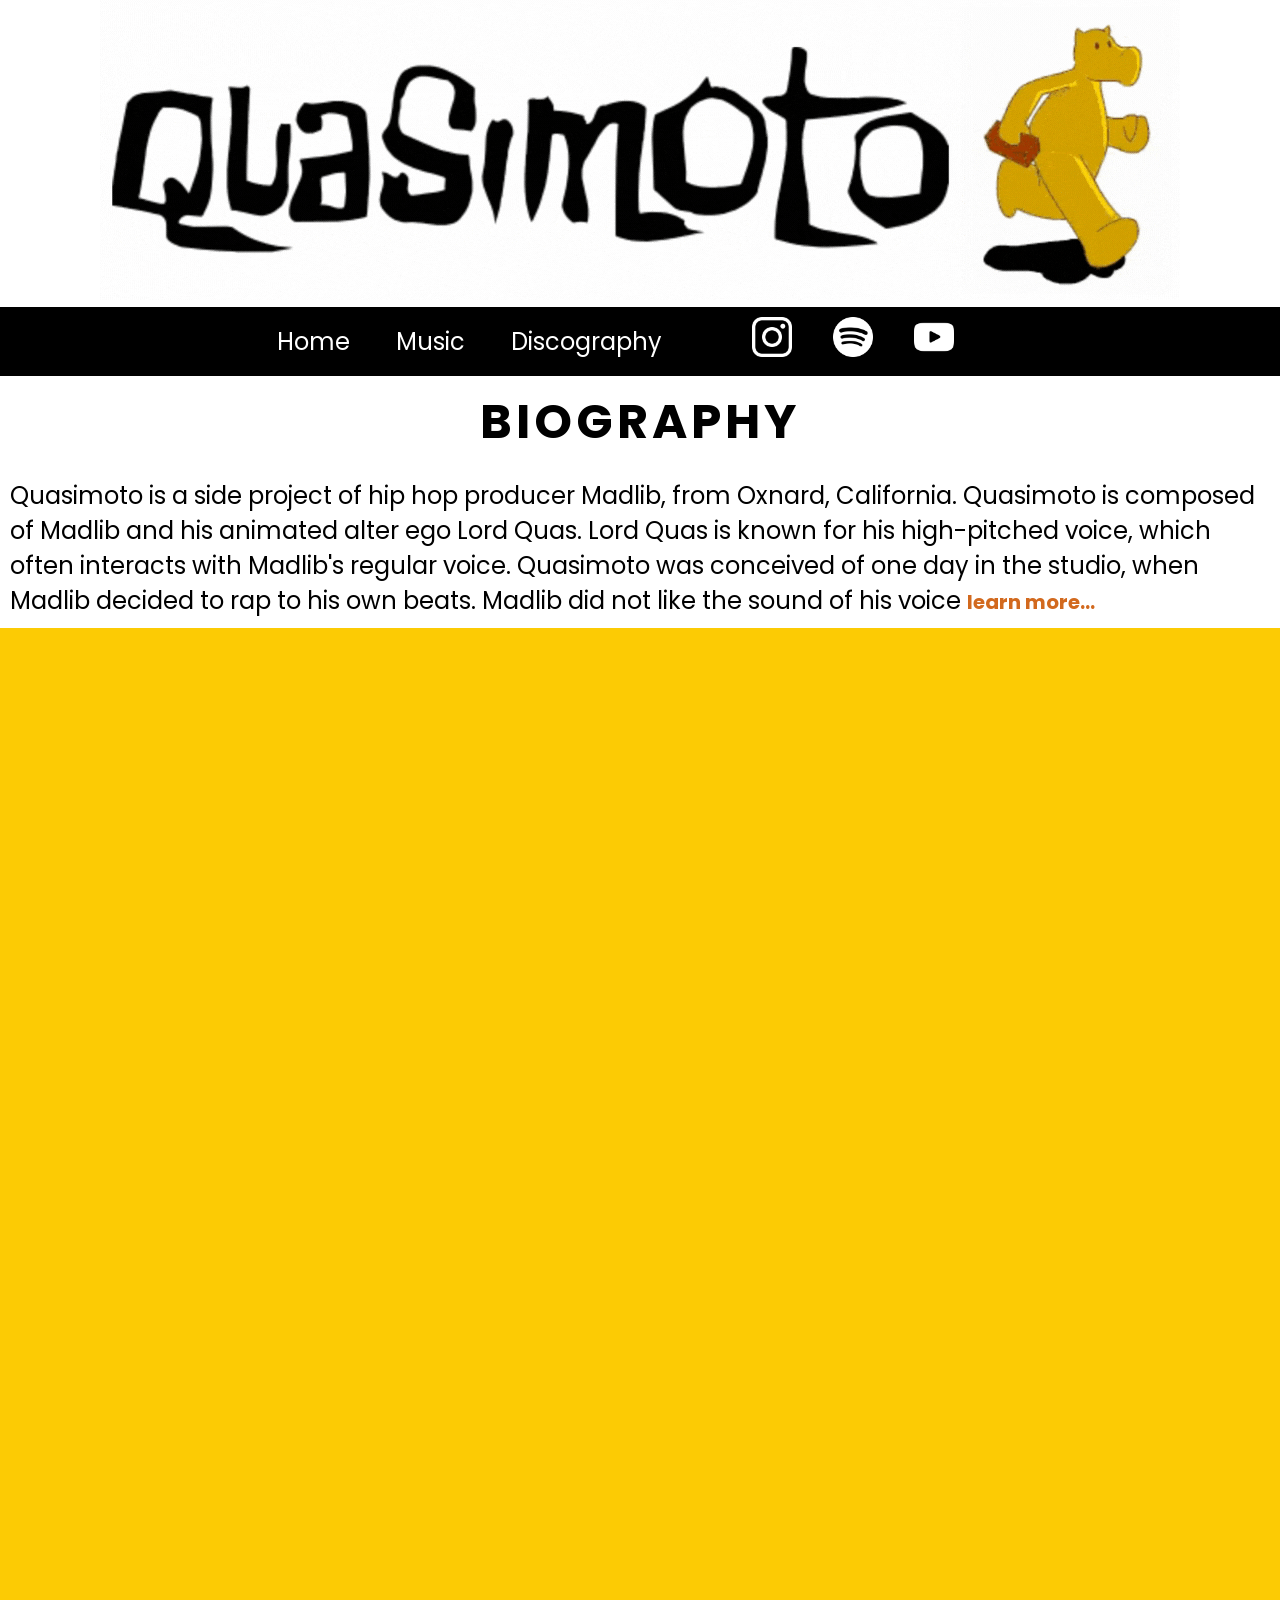
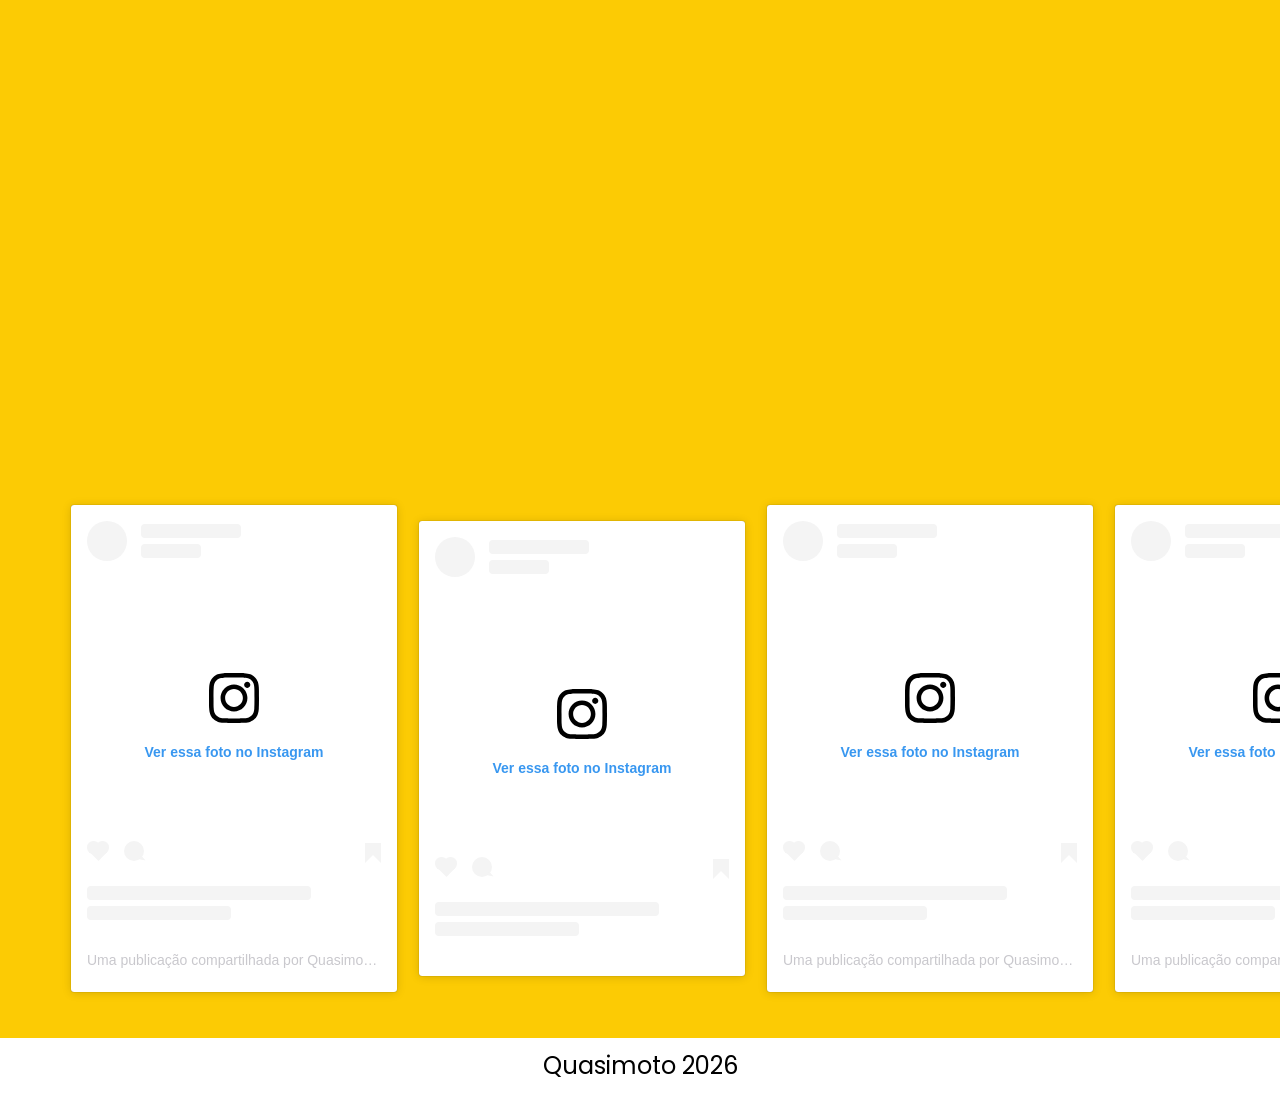
==== commit feb09ef1: "ajustes" ====
--- a/index.html
+++ b/index.html
@@ -17,9 +17,9 @@
         <div class="container-2">
             <div class="menu">
                 <nav>
-                    <a href="index.html">Home</a>
-                    <a href="music.html">Music</a>
-                    <a href="">Discography</a>
+                    <a class="link-menu" href="index.html">Home</a>
+                    <a class="link-menu" href="music.html">Music</a>
+                    <a class="link-menu" href="#">Discography</a>
                 </nav>
             </div>
             <div class="sociais">
@@ -448,7 +448,7 @@
 
 <footer>
     <img src="" alt="">
-    <p>Quasimoto 2025</p>
+    <p>Quasimoto 2026</p>
 </footer>
 
 </html>
--- a/style.css
+++ b/style.css
@@ -11,12 +11,12 @@
     font-style: normal;
 }
 
-body{
+body {
     background-color: #fccb04;
 
 }
 
-.container{
+.container {
     max-width: 1080px;
     display: flex;
     align-items: center;
@@ -24,117 +24,114 @@
     margin: 0 auto;
 
 }
-.container-2{
+
+.container-2 {
     max-width: 100%;
     display: flex;
     align-items: center;
     justify-content: center;
     margin: 0 auto;
     background-color: black;
-    
+
 
 }
-nav:hover{
-    transition: scale 350ms;
-    scale: 1.1; 
-}
-a:hover{
-color: #fccb04;
+
+.link-menu:hover {
+    color: #fccb04;
 }
 
-header{
+header {
     background-color: white;
-   
+
 }
-nav, a{
+
+nav,
+a {
     text-decoration: none;
     padding-right: 40px;
-    font-size: 20px;
+    font-size: 24px;
     color: white;
-    
+
+}
+s
+.logo img {
+    width: 700px;
+    height: 200px;
 }
 
-
-.logo img{
-    width: 700px;
-    height: 200px; 
-}
-.sociais  {
-    
-    padding: 10px ;
+.sociais {
+    padding: 10px;
     gap: 1px;
     display: flex;
-    
-   
 }
 
-.sociais :hover{
-    color: #fccb04;
+.sociais :hover {
     transition: scale 350ms;
     scale: 1.1;
 }
 
-.icon-social{
+.icon-social {
     width: 40px;
     height: 40px;
     border: none;
     filter: invert(100%);
 }
 
-.icon-social img:hover{
-    
-}
 
-i{
+i {
     font-size: 40px;
     display: flex;
     margin: auto;
     align-items: center;
     color: #fff;
-  
+
 
 }
 
-.spotify{
+.spotify {
     padding: 10px;
-    
+
 }
 
- h2, p {
+h2,
+p {
     background-color: #fff;
-    font-size: 20px;
+    font-size: 24px;
     margin-top: auto;
     padding: 10px;
     border-color: black;
 }
 
-h2{
-    font-size: 35px;
+h2 {
+    font-size: 48px;
     display: flex;
     align-items: center;
     justify-content: center;
+    text-transform: uppercase;
+    letter-spacing: 4px;
 }
-.link{
+
+.link {
     color: chocolate;
     font-size: 20px;
-    
+
 }
 
-.post{
-    width: 25px; 
+.post {
+    width: 25px;
     padding: 20px 70px;
     display: flex;
     align-items: center;
-    
+
     gap: 20px;
 }
 
-.music-pag{
+.music-pag {
     padding: 10px;
-    
+
 }
 
-footer{
+footer {
     text-align: center;
-  
-}
+
+}
